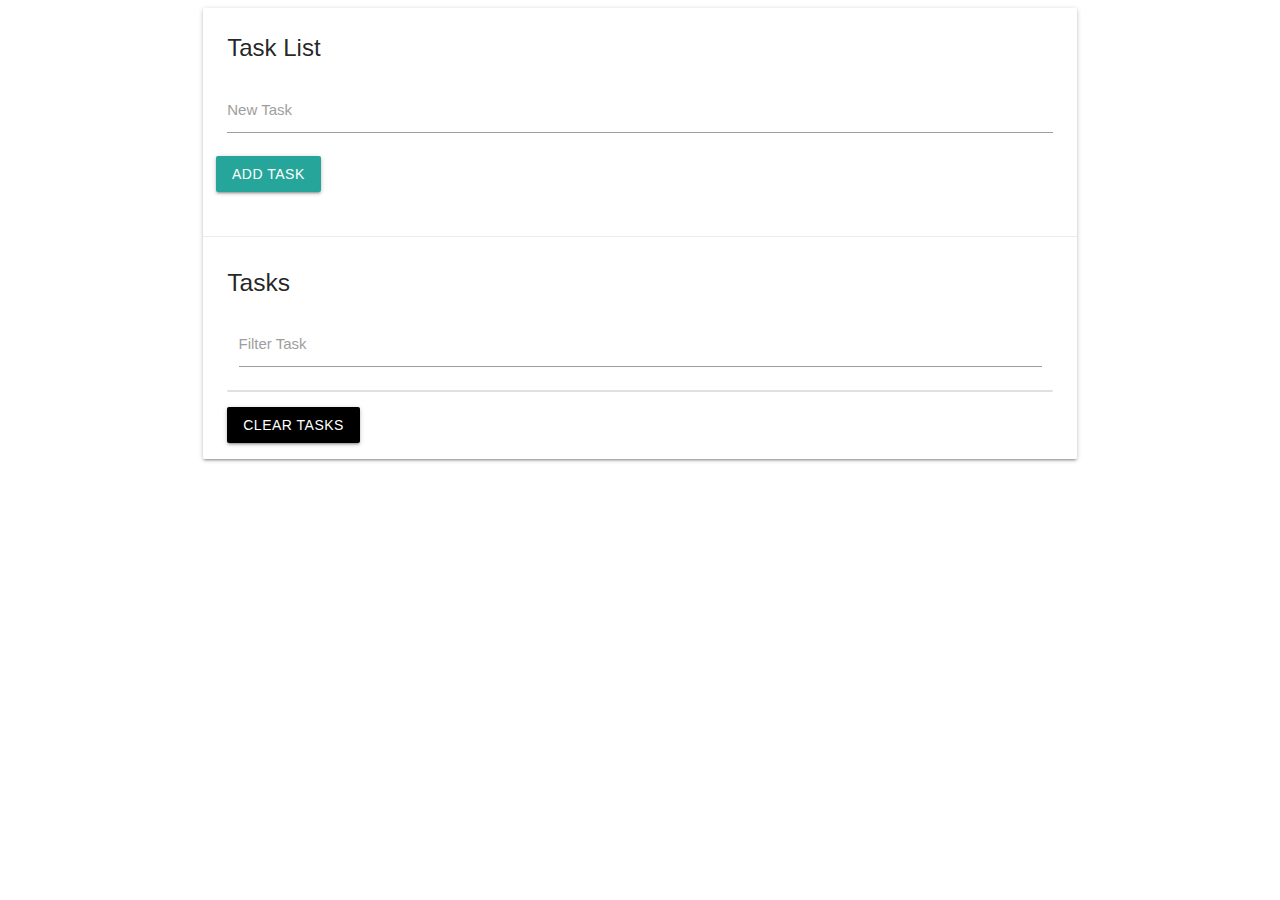
==== TaskList/index.html @ a5eaa519 "Finished Task List using javascript, materialize" ====
<!DOCTYPE html>
<html lang="en">
<head>
	<meta charset="UTF-8">
	<meta name="viewport" content="width=device-width,initial-scale=1.0">
	<meta http-equiv="X-UA-Compatible" content="IE=Edge">

	<!-- Materialize v1 Compiled and minified CSS -->
	<link rel="stylesheet" href="https://cdnjs.cloudflare.com/ajax/libs/materialize/1.0.0/css/materialize.min.css">

	<!-- Font awesome CDN-->
	<link href="https://stackpath.bootstrapcdn.com/font-awesome/4.7.0/css/font-awesome.min.css" rel="stylesheet" integrity="sha384-wvfXpqpZZVQGK6TAh5PVlGOfQNHSoD2xbE+QkPxCAFlNEevoEH3Sl0sibVcOQVnN" crossorigin="anonymous">

	<title>Title</title>
</head>
<body>

	<div class="container">
		<div class="row">
			<div class="col s12">
				<div id="main" class="card">
					<div class="card-content">
						<span class="card-title">Task List</span>
						<div class="row">
							<form action="" id="task-form">
								<div class="input-field col s12">
									<input type="text" name="task" id="task">
									<label for="task">New Task</label>
								</div>
								<input type="submit" value="Add Task" class="btn">
							</form>
						</div>
					</div>
					
					<div class="card-action">
						<h5 id="task-title">Tasks</h5>
						<div class="input-field col s12">
							<input type="text" name="filter" id="filter">
							<label for="filter">Filter Task</label>
						</div>
						<ul class="collection"></ul>
						<a href="#" class="clear-tasks btn black">Clear Tasks</a>
					</div>
				</div>
			</div>
		</div>
	</div>

	<!-- jQuery -->
	<script
		src="https://code.jquery.com/jquery-3.4.0.min.js"
		integrity="sha256-BJeo0qm959uMBGb65z40ejJYGSgR7REI4+CW1fNKwOg="
		crossorigin="anonymous">
	</script>
	
	<!-- Compiled and minified JavaScript -->
	<script src="https://cdnjs.cloudflare.com/ajax/libs/materialize/1.0.0/js/materialize.min.js"></script>
	
	<script src="app.js"></script>
</body>
</html>
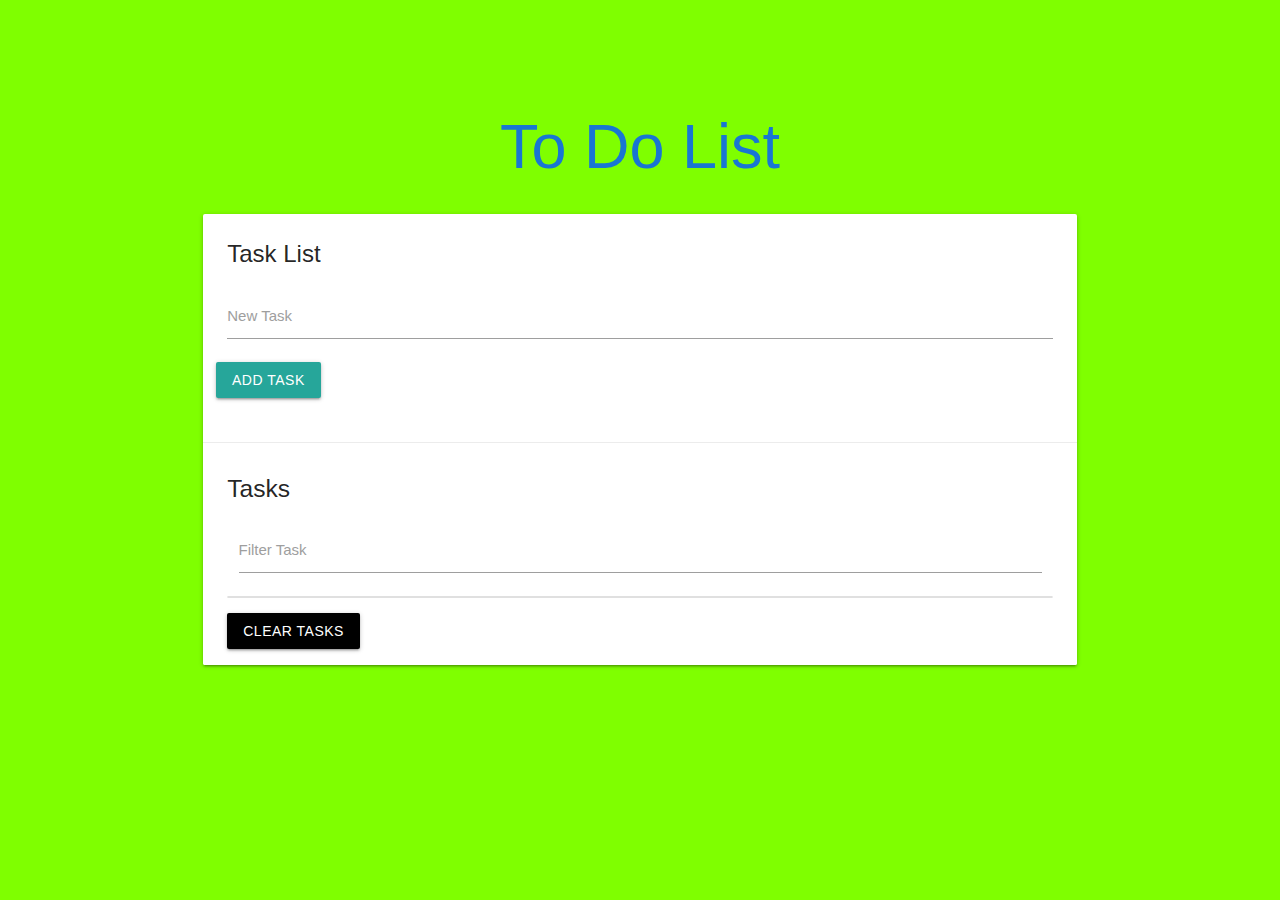
==== commit 6846dd00: "added stylesheet, and header" ====
--- a/TaskList/index.html
+++ b/TaskList/index.html
@@ -10,12 +10,14 @@
 
 	<!-- Font awesome CDN-->
 	<link href="https://stackpath.bootstrapcdn.com/font-awesome/4.7.0/css/font-awesome.min.css" rel="stylesheet" integrity="sha384-wvfXpqpZZVQGK6TAh5PVlGOfQNHSoD2xbE+QkPxCAFlNEevoEH3Sl0sibVcOQVnN" crossorigin="anonymous">
-
-	<title>Title</title>
+	
+	<link rel="stylesheet" href="style.css">
+	
+	<title>Task List</title>
 </head>
 <body>
-
-	<div class="container">
+	<div class="container main-container">
+		<h1 class="center-align blue-text text-darken-2">To Do List</h1>
 		<div class="row">
 			<div class="col s12">
 				<div id="main" class="card">
--- a/TaskList/style.css
+++ b/TaskList/style.css
@@ -0,0 +1,12 @@
+* {
+	box-sizing: border-box;
+}
+
+body {
+	background-color: chartreuse;
+}
+
+.main-container {
+	padding-top: 70px;
+	height: auto;
+}